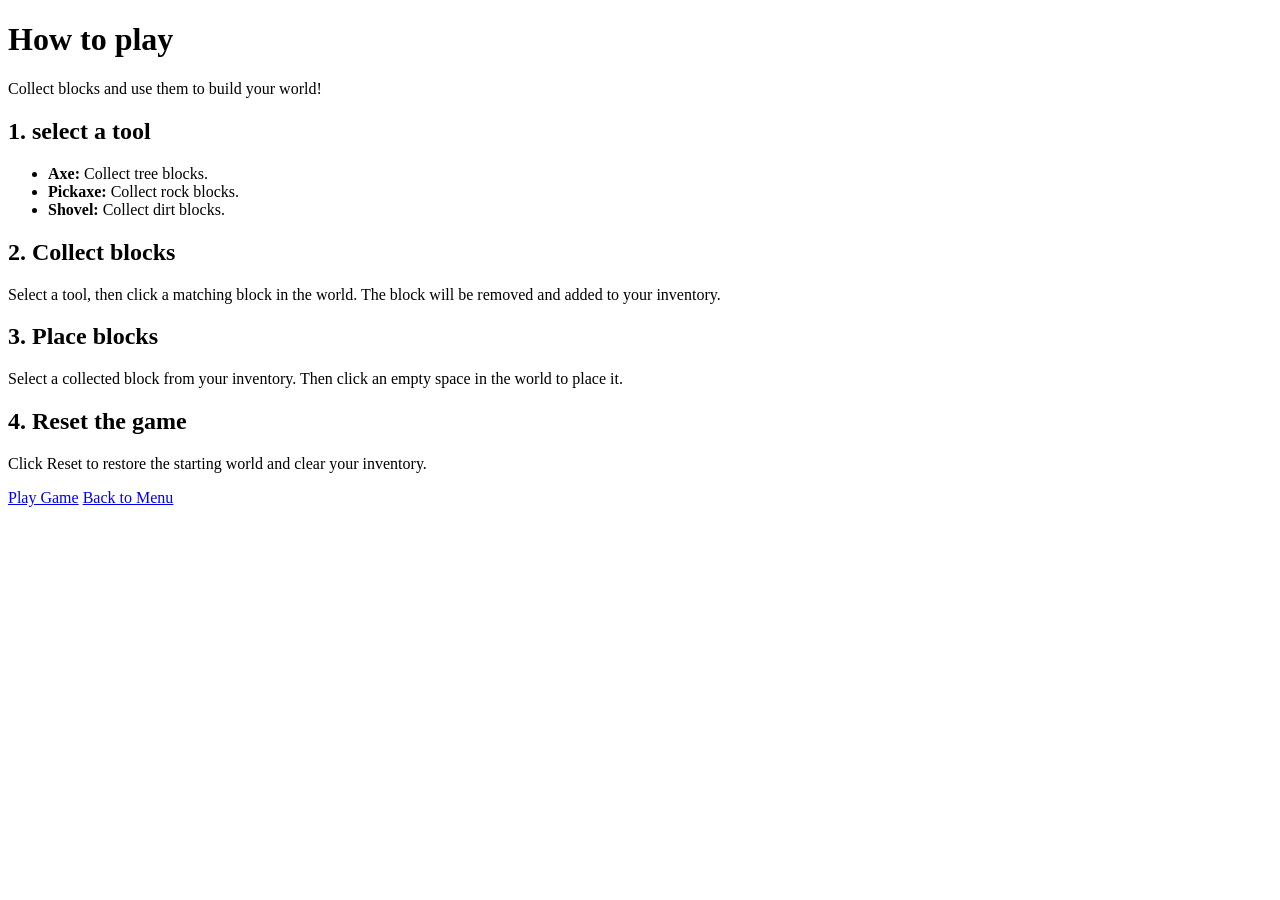
==== instructions.html @ c04218d1 "Add instructions page" ====
<!DOCTYPE html>
<html lang="en">
<head>
    <meta charset="UTF-8">
    <meta name="viewport" content="width=device-width, initial-scale=1.0">
    <title>Minecraft | How to play</title>
    <link rel="stylesheet" href="style.css">
</head>
<body class="instructions-page">
    <main class="instructions-panel">
        <h1>How to play</h1>
        <p>Collect blocks and use them to build your world!</p>

        <section>
            <h2>1. select a tool</h2>
            <ul>
                <li><strong>Axe:</strong> Collect tree blocks.</li>
                <li><strong>Pickaxe:</strong> Collect rock blocks.</li>
                <li><strong>Shovel:</strong> Collect dirt blocks.</li>
            </ul>
        </section>

        <section>
            <h2>2. Collect blocks</h2>
            <p>
                Select a tool, then click a matching block in the world.
                The block will be removed and added to your inventory.
            </p>
        </section>

        <section>
            <h2>3. Place blocks</h2>
            <p>
                Select a collected block from your inventory.
                Then click an empty space in the world to place it.
            </p>
        </section>

        <section>
            <h2>4. Reset the game</h2>
            <p>
                Click Reset to restore the starting world
                and clear your inventory.
            </p>
        </section>

        <nav class="main-menu" aria-label="Instructions navigation">
            <a href="game.html" class="menu-button">Play Game</a>
            <a href="index.html" class="menu-button">Back to Menu</a>
        </nav>
    </main>
    
</body>
</html>
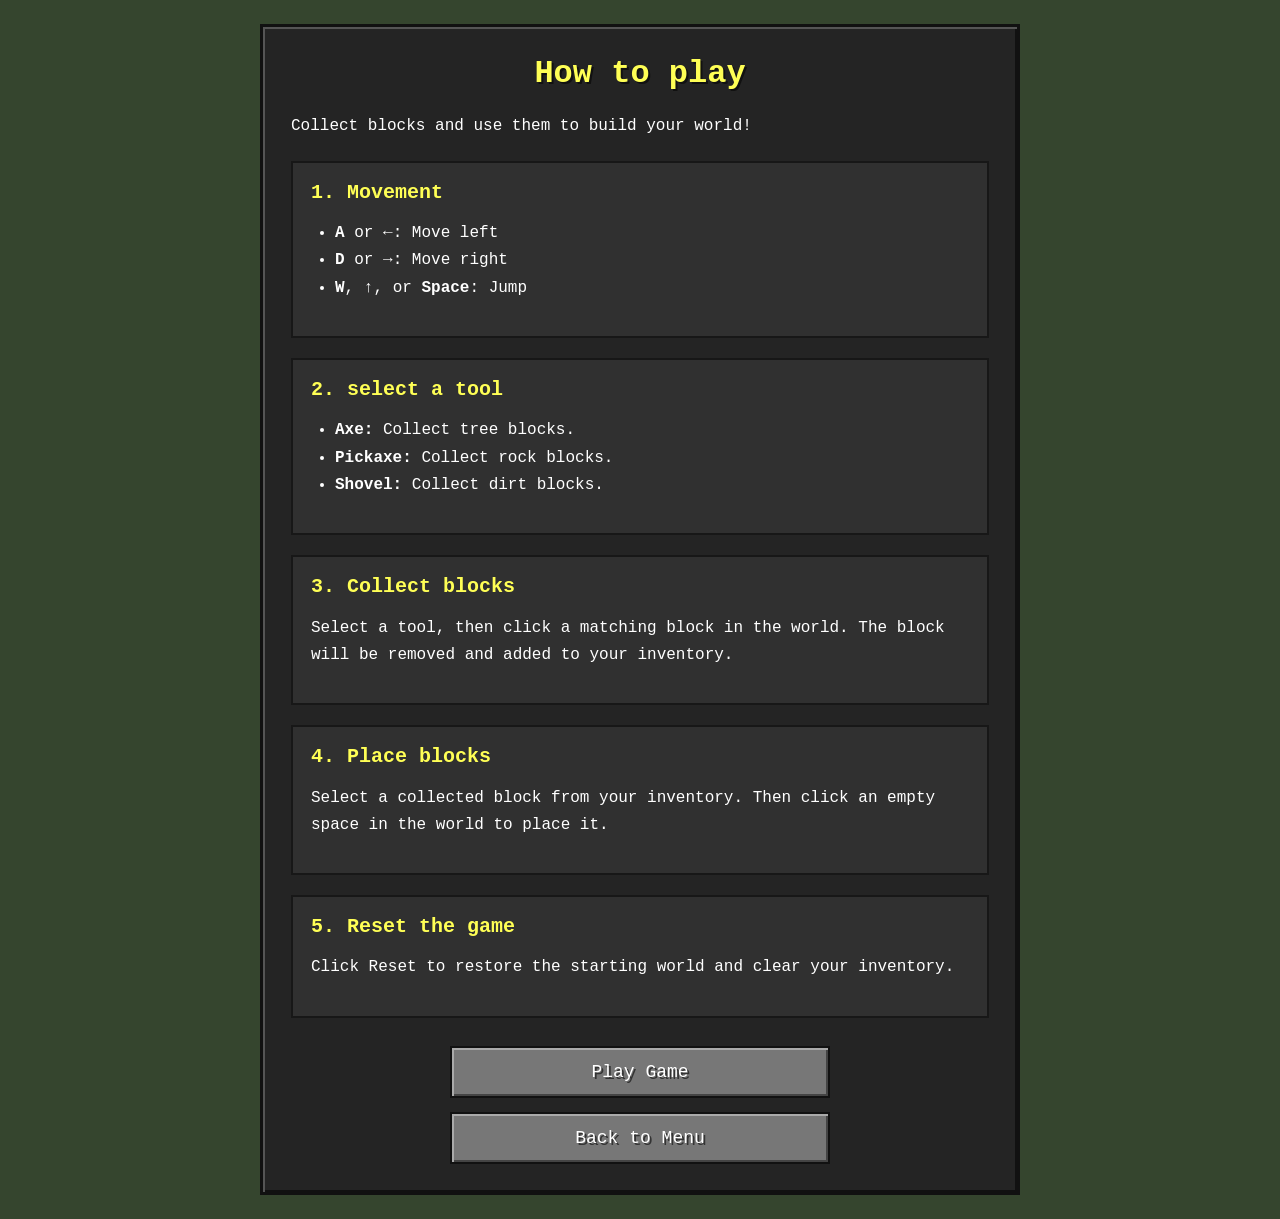
==== commit 90f76ef5: "add player contorls in tutorial" ====
--- a/instructions.html
+++ b/instructions.html
@@ -12,7 +12,16 @@
         <p>Collect blocks and use them to build your world!</p>
 
         <section>
-            <h2>1. select a tool</h2>
+            <h2>1. Movement</h2>
+            <ul>
+                <li><strong>A</strong> or <strong>←</strong>: Move left</li>
+                <li><strong>D</strong> or <strong>→</strong>: Move right</li>
+                <li><strong>W</strong>, <strong>↑</strong>, or <strong>Space</strong>: Jump</li>
+            </ul>
+        </section>
+
+        <section>
+            <h2>2. select a tool</h2>
             <ul>
                 <li><strong>Axe:</strong> Collect tree blocks.</li>
                 <li><strong>Pickaxe:</strong> Collect rock blocks.</li>
@@ -21,7 +30,7 @@
         </section>
 
         <section>
-            <h2>2. Collect blocks</h2>
+            <h2>3. Collect blocks</h2>
             <p>
                 Select a tool, then click a matching block in the world.
                 The block will be removed and added to your inventory.
@@ -29,7 +38,7 @@
         </section>
 
         <section>
-            <h2>3. Place blocks</h2>
+            <h2>4. Place blocks</h2>
             <p>
                 Select a collected block from your inventory.
                 Then click an empty space in the world to place it.
@@ -37,7 +46,7 @@
         </section>
 
         <section>
-            <h2>4. Reset the game</h2>
+            <h2>5. Reset the game</h2>
             <p>
                 Click Reset to restore the starting world
                 and clear your inventory.
--- a/style.css
+++ b/style.css
@@ -0,0 +1,478 @@
+* {
+  box-sizing: border-box;
+}
+
+body {
+  margin: 0;
+  min-height: 100vh;
+  padding: 24px;
+  background-color: #35452e;
+  color: white;
+  font-family: "Courier New", monospace;
+}
+
+/* Main page */
+.menu-page {
+  display: flex;
+  flex-direction: column;
+}
+
+.landing {
+  flex: 1;
+  display: flex;
+  flex-direction: column;
+  justify-content: center;
+  align-items: center;
+  gap: 50px;
+}
+
+/* Title */
+.game-header {
+  text-align: center;
+}
+
+.game-title {
+  margin: 0;
+  font-size: clamp(36px, 8vw, 90px);
+  color: #d5d5d5;
+  text-shadow: 3px 3px #111, 6px 6px #555;
+}
+
+.splash-text {
+  color: #ffff55;
+  font-weight: bold;
+  text-shadow: 2px 2px #222;
+  transform: rotate(-8deg);
+}
+
+/* Menu buttons */
+.main-menu {
+  display: flex;
+  flex-direction: column;
+  gap: 14px;
+  width: 100%;
+  max-width: 380px;
+}
+
+.menu-button {
+  display: block;
+  padding: 14px 20px;
+  border: 2px solid #111;
+  background-color: #777;
+  box-shadow: inset 2px 2px #aaa, inset -2px -2px #444;
+  color: white;
+  font-size: 18px;
+  text-align: center;
+  text-decoration: none;
+  text-shadow: 2px 2px #333;
+}
+
+.menu-button:hover {
+  background-color: #8993b5;
+  color: #ffffa0;
+}
+
+.menu-button:focus-visible {
+  outline: 3px solid #ffff55;
+  outline-offset: 4px;
+}
+
+
+.landing-footer {
+  display: flex;
+  justify-content: space-between;
+  flex-wrap: wrap;
+  gap: 12px;
+  padding-top: 40px;
+  font-size: 12px;
+}
+
+/* Instructions page */
+.instructions-panel {
+  width: 100%;
+  max-width: 760px;
+  margin: 0 auto;
+  padding: 28px;
+  background-color: #242424;
+  border: 3px solid #111;
+  box-shadow: inset 2px 2px #555, inset -2px -2px #111;
+}
+
+.instructions-panel h1 {
+  margin-top: 0;
+  color: #ffff55;
+  text-align: center;
+  text-shadow: 2px 2px #111;
+}
+
+.instructions-panel section {
+  margin: 20px 0;
+  padding: 18px;
+  background-color: #303030;
+  border: 2px solid #171717;
+}
+
+.instructions-panel h2 {
+  margin-top: 0;
+  color: #ffff55;
+  font-size: 20px;
+}
+
+.instructions-panel p,
+.instructions-panel li {
+  font-size: 16px;
+  line-height: 1.7;
+}
+
+.instructions-panel ul {
+  padding-left: 24px;
+}
+
+.instructions-panel .main-menu {
+  margin: 28px auto 0;
+}
+
+/* GAME PAGE */
+
+.game-page {
+  background-color: #202020;
+}
+
+.game-topbar {
+  display: flex;
+  justify-content: space-between;
+  align-items: center;
+  flex-wrap: wrap;
+  gap: 20px;
+  max-width: 1200px;
+  margin: 0 auto 24px;
+}
+
+.game-topbar h1 {
+  margin: 0;
+  font-size: 32px;
+  text-shadow: 3px 3px #111;
+}
+
+/* World */
+
+.game-layout {
+  position: relative;
+  max-width: 1200px;
+  margin: 0 auto;
+}
+
+.world-panel {
+  min-width: 0;
+  overflow-x: auto;
+  border: 3px solid #111;
+  background-color: #78b7ef;
+}
+
+.world {
+  position: relative;
+  display: grid;
+  grid-template-columns: repeat(16, minmax(0, 1fr));
+  min-width: 640px;
+  width: 100%;
+}
+
+
+.sidebar {
+  --slot-size: 48px;
+
+  position: absolute;
+  bottom: 14px;
+  left: 50%;
+  transform: translateX(-50%);
+  z-index: 2;
+
+  display: flex;
+  justify-content: center;
+  align-items: center;
+  gap: 6px;
+
+  width: max-content;
+  max-width: calc(100% - 24px);
+  margin: 0;
+  padding: 6px;
+
+  background-color: #555;
+  border: 3px solid #151515;
+  box-shadow: inset 2px 2px #aaa, inset -2px -2px #222;
+}
+
+
+.sidebar h2 {
+  position: absolute;
+  width: 1px;
+  height: 1px;
+  margin: -1px;
+  padding: 0;
+  overflow: hidden;
+  clip-path: inset(50%);
+  white-space: nowrap;
+}
+
+/* Tool slots */
+
+.toolbar {
+  display: flex;
+  gap: 4px;
+}
+
+.tool-button {
+  flex-shrink: 0;
+  width: var(--slot-size);
+  height: var(--slot-size);
+  padding: 2px;
+
+  border: 2px solid #222;
+  background-color: #777;
+  box-shadow: inset 2px 2px #aaa, inset -2px -2px #444;
+
+  color: white;
+  font: inherit;
+  font-size: 9px;
+  text-shadow: 1px 1px #111;
+  cursor: pointer;
+}
+
+.tool-button:hover {
+  background-color: #8993b5;
+}
+
+.tool-button:focus-visible {
+  outline: 2px solid #ffff55;
+  outline-offset: 1px;
+}
+
+.tool-button.selected {
+  border-color: white;
+  background-color: #596444;
+  outline: 2px solid #ffff55;
+  outline-offset: 1px;
+}
+
+/* Inventory slots */
+
+.inventory {
+  display: flex;
+  flex-wrap: nowrap;
+  gap: 4px;
+  min-width: 0;
+  min-height: var(--slot-size);
+  overflow-x: auto;
+  padding: 3px;
+}
+
+
+.inventory:empty {
+  width: calc(
+    var(--slot-size) + var(--slot-size) + var(--slot-size) + 8px
+  );
+
+  background: repeating-linear-gradient(
+    to right,
+    #292929 0,
+    #292929 var(--slot-size),
+    #777 var(--slot-size),
+    #777 calc(var(--slot-size) + 4px)
+  );
+}
+
+/* Message above the hotbar */
+
+#game-message {
+  position: absolute;
+  bottom: calc(100% + 12px);
+  left: 50%;
+  transform: translateX(-50%);
+
+  width: min(360px, 80vw);
+  margin: 0;
+
+  color: white;
+  font-size: 12px;
+  line-height: 1.5;
+  text-align: center;
+  text-shadow: 1px 1px #111;
+  pointer-events: none;
+}
+
+/* Reset at the top-right of the world */
+
+#reset-button {
+  position: absolute;
+  top: 12px;
+  right: 12px;
+  z-index: 3;
+
+  width: auto;
+  margin: 0;
+  padding: 8px 12px;
+
+  font-family: inherit;
+  font-size: 12px;
+  cursor: pointer;
+}
+
+/* Smaller screens */
+
+@media (max-width: 480px) {
+  .game-topbar {
+    justify-content: center;
+  }
+
+  .sidebar {
+    --slot-size: 32px;
+    gap: 4px;
+    padding: 4px;
+  }
+
+  .tool-button {
+    font-size: 7px;
+  }
+
+  #game-message {
+    font-size: 10px;
+  }
+}
+
+/* World tiles */
+
+.tile {
+  width: 100%;
+  min-width: 0;
+  aspect-ratio: 1;
+  padding: 0;
+  margin: 0;
+  border: none;
+  border-radius: 0;
+  appearance: none;
+  cursor: pointer;
+}
+
+.tile-air {
+  background-color: #78b7ef;
+}
+
+.tile-grass {
+  background: linear-gradient(
+    to bottom,
+    #5f9e35 25%,
+    #855333 25%
+  );
+}
+
+.tile-dirt {
+  background-color: #855333;
+}
+
+.tile-rock {
+  background-color: #777;
+}
+
+.tile-wood {
+  background-color: #694322;
+}
+
+.tile-leaves {
+  background-color: #367b2c;
+}
+
+.tile:hover {
+  box-shadow: inset 0 0 0 2px white;
+}
+
+.tile:focus-visible {
+  outline: 3px solid yellow;
+  outline-offset: -3px;
+}
+
+.inventory-item {
+  position: relative;
+  display: flex;
+  justify-content: center;
+  align-items: center;
+  flex-shrink: 0;
+
+  width: var(--slot-size);
+  height: var(--slot-size);
+  padding: 5px;
+
+  border: 2px solid #222;
+  background-color: #777;
+  box-shadow: inset 2px 2px #aaa, inset -2px -2px #444;
+
+  color: white;
+  font-size: 10px;
+  text-align: center;
+  overflow-wrap: anywhere;
+  font-family: inherit;
+  cursor: pointer;
+}
+
+.inventory-panel {
+  min-width: 0;
+}
+
+.tools-panel {
+  flex-shrink: 0;
+}
+
+.inventory-item.selected {
+  border-color: white;
+  outline: 2px solid #ffff55;
+  outline-offset: 1px;
+}
+
+.inventory-item:focus-visible {
+  outline: 2px solid #ffff55;
+  outline-offset: 1px;
+}
+
+.block-preview {
+  display: block;
+  width: 100%;
+  height: 100%;
+  background-size: cover;
+  image-rendering: pixelated;
+  pointer-events: none;
+}
+
+.inventory-count {
+  position: absolute;
+  bottom: 1px;
+  right: 3px;
+
+  color: white;
+  font-size: 12px;
+  font-weight: bold;
+  text-shadow: 1px 1px #000, -1px -1px #000;
+  pointer-events: none;
+}
+
+.player {
+  position: absolute;
+  z-index: 1;
+  pointer-events: none;
+
+  width: calc(100% / 16);
+  height: calc(100% / 8);
+  left: calc(var(--player-col) * 100% / 16);
+  top: calc(var(--player-row) * 100% / 8);
+
+  background: linear-gradient(
+    to bottom,
+    transparent 0% 8%,
+    #573523 8% 22%,
+    #c58b61 22% 43%,
+    #258d9b 43% 72%,
+    #343471 72% 100%
+  );
+
+  border: 4px solid transparent;
+  background-clip: padding-box;
+  image-rendering: pixelated;
+}
